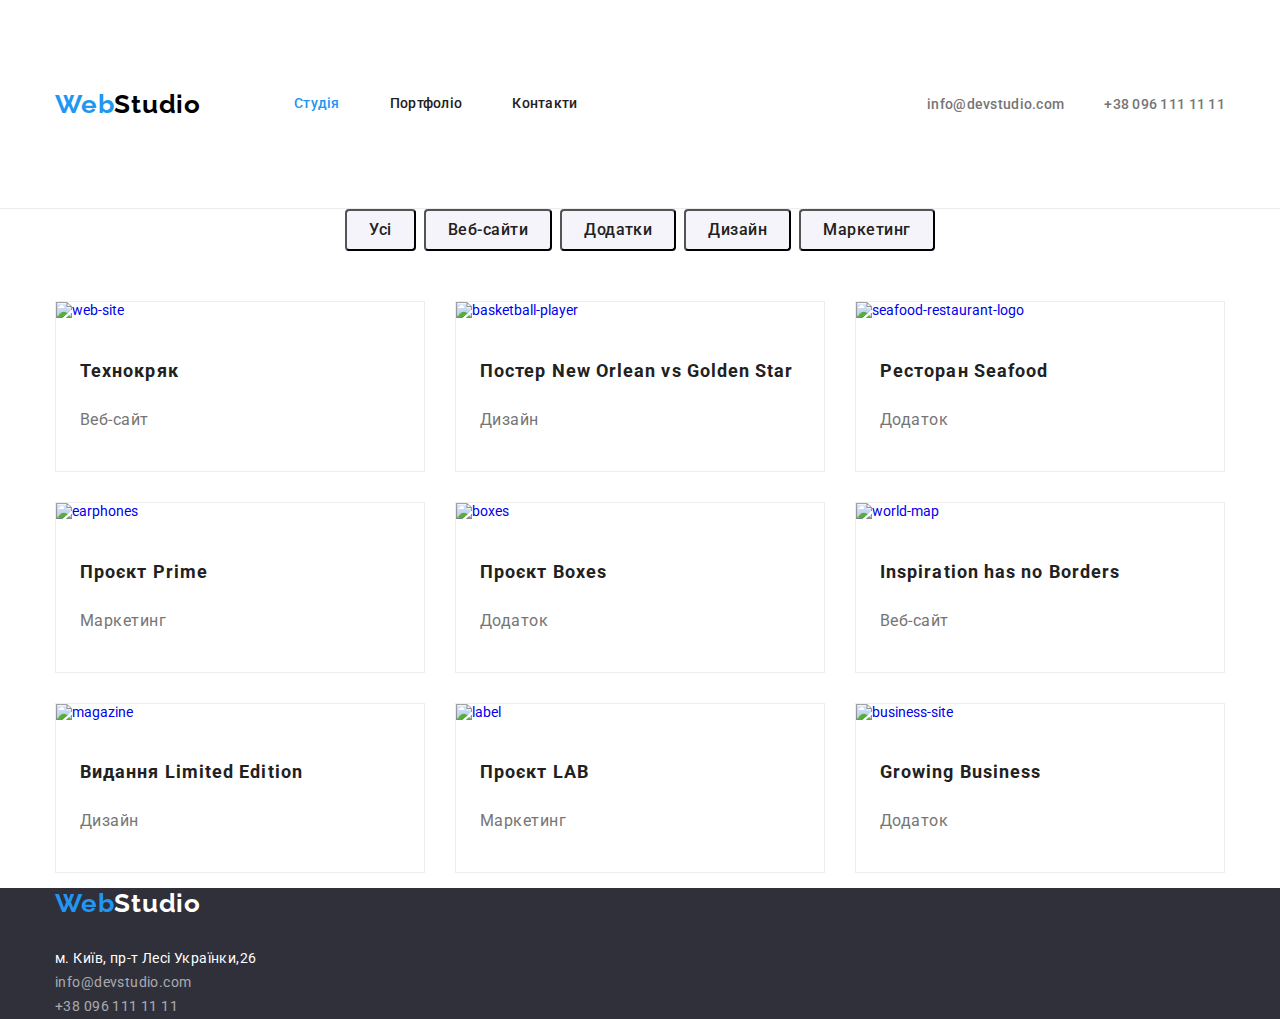
==== portfolio.html @ b1f4fb12 "ДЗ №3" ====
<!DOCTYPE html>
<html lang="en">
<head>
    <meta charset="UTF-8">
    <meta http-equiv="X-UA-Compatible" content="IE=edge">
    <meta name="viewport" content="width=device-width, initial-scale=1.0">
    <title>Portfolio</title>
    <link rel="preconnect" href="https://fonts.googleapis.com">
    <link rel="preconnect" href="https://fonts.gstatic.com" crossorigin>
    <link href="https://fonts.googleapis.com/css2?family=Raleway:wght@700&family=Roboto:wght@400;500;700;900&display=swap" rel="stylesheet">
    <link href="https://cdnjs.cloudflare.com/ajax/libs/modern-normalize/1.1.0/modern-normalize.min.css">
    <link rel="stylesheet" href="./css/styles.css">
</head>
<body>
         <!--Шапка сайту-->
         <header class="header">
            <div class="container">
                <div class="header-container">
                    <nav class="header-nav">
                    <a class="main-logo" href="#">Web<span class="logo">Studio</span></a>
                        <ul class="nav-list">
                            <li class="item"> <a class="nav-link current" href="">Студія</a></li>
                            <li class="item"><a class="nav-link" href="./portfolio.html">Портфоліо</a></li>
                            <li class="item"><a class="nav-link" href="">Контакти</a></li>
                        </ul>
                    </nav>
                    <ul class="menu-list">
                        <li> <a  class="menu-contact" href="mailto:info@devstudio.com">info@devstudio.com</a></li>
                        <li> <a  class="menu-contact" href="tel:+380961111111">+38 096 111 11 11</a></li>
                    </ul>
                </div>
            </div>
        </header>
    </header>
    <!-- Основне -->
    <main>
        <section class="section">
            <div class="container">
            <h1 class="visually-hidden">Portfolio</h1>
            <ul class="button-list">
                <li class="button-item"><button class="button" type="button">Усі</button></li>
                <li class="button-item"><button class="button" type="button">Веб-сайти</button></li>
                <li class="button-item"><button class="button" type="button">Додатки</button></li>
                <li class="button-item"><button class="button" type="button">Дизайн</button></li>
                <li class="button-item"><button class="button" type="button">Маркетинг</button></li>
            </ul>
            </div>
        </section>
        <section class="section">
            <div class="container">
                    <ul class="project-list">
                         <li class="project-item">
                            <a class="project-link" href="#">
                            <img src="./images/img9.jpg" alt="web-site" width="370" >
                            <div class="cards">
                                <h2 class="project-name">Технокряк</h2>
                                <p class="project-type">Вeб-сайт</p>
                            </div>
                            </a>
                        </li>
                        <li class="project-item">
                            <a class="project-link" href="#">
                            <img src="./images/img1.jpg" alt="basketball-player" width="370">
                            <div class="cards">
                                <h2 class="project-name" lang="en">Постер New Orlean vs Golden Star</h2>
                                <p class="project-type">Дизайн</p>
                            </div>                     
                            </a>
                        </li>

                         <li class="project-item">
                            <a class="project-link" href="#">
                            <img src="./images/img2.jpg" alt="seafood-restaurant-logo" width="370">
                            <div class="cards">
                                <h2 class="project-name" lang="en">Ресторан Seafood</h2>
                                <p class="project-type">Додаток</p>
                            </div>
                            </a>

                        </li>
                        <li class="project-item">
                            <a class="project-link" href="#">
                            <img src="./images/img3.jpg" alt="earphones" width="370">
                            <div class="cards">
                            <h2  class="project-name"lang="en">Проєкт Prime</h2>
                            <p class="project-type">Маркетинг</p>
                            </div>
                            </a>
                        </li>
                        <li class="project-item">
                            <a class="project-link"href="#">
                            <img src="./images/img4.jpg" alt="boxes" width="370">
                            <div class="cards">
                                <h2 class="project-name" lang="en">Проєкт Boxes</h2>
                                <p class="project-type">Додаток</p>
                            </div>
                            </a>
                        </li>
                        <li class="project-item">
                            <a class="project-link" href="#">
                            <img src="./images/img5.jpg" alt="world-map" width="370">
                            <div class="cards">
                                <h2 class="project-name" lang="en">Inspiration has no Borders</h2>
                                <p class="project-type">Веб-сайт</p>
                            </div>
                            </a>
                            </li>
                        <li class="project-item">
                            <a class="project-link" href="#">
                            <img src="./images/img6.jpg" alt="magazine" width="370">
                            <div class="cards">
                                <h2 class="project-name" lang="en">Видання Limited Edition</h2>
                                <p class="project-type">Дизайн</p>
                            </div>
                            </a>
                        </li>
                        <li class="project-item">
                            <a class="project-link" href="#">
                            <img src="./images/img7.jpg" alt="label" width="370">
                            <div class="cards">
                                <h2  class="project-name"lang="en">Проєкт LAB</h2>
                                <p class="project-type">Маркетинг</p>
                            </div>
                            </a>    
                        </li>
                        <li class="project-item">
                            <a class="project-link"href="#">
                            <img src="./images/img8.jpg" alt="business-site" width="370">
                            <div class="cards">
                                <h2  class="project-name"lang="en">Growing Business</h2>
                                <p class="project-type">Додаток</p>
                            </div>
                            </a>
                        </li>
                    </ul>
                </div>    
        </section>
    </main> 
    <!--Футер-->
    <footer class="footer">
        <div class="container">
            <a class="main-logo" href="#">Web<span class="logo">studio</span></a>
            <address>
                <ul class="footer-list">
                    <li>
                    <a class="adress" href="https://goo.gl/maps/BNaqMcnyLFimgHKh6" target="_blank" rel="noreffener,noopener,nofollow">
                        м. Київ, пр-т Лесі Українки,26
                    </a>
                    </li>
                    <li>
                    <a class="footer-contact" href="mailto:info@devstudio.com">info@devstudio.com </a>
                    </li>
                    <li>
                    <a class="footer-contact" href="tel:+380961111111">+38 096 111 11 11</a>
                    </li>   
                </ul>
            </address>
        </div>
    </footer>   
</body>
</html>
---- css/styles.css ----
/* Колір основного тексту  #212121 */ 
/* Колір фону #F5F5F5 */

/* Колір вторинного тексту  #757575 */

/* Вторинний колір фону #F5F4FA */
 

/* Колір акцент #2196F3 */
/* Додатковий колір #ffffff */

:root{
    --color-primary:#212121;
    --color-secondary:#757575;
    --color-akcent:#2196F3;
    --color-bgc:#ffffff; 
    --color-bgc-secondary: #F5F4FA;
    
    --color-footer-text:rgba(255, 255, 255, 0.6);
}


*{
    box-sizing: border-box;
}



body{
    background-color:var(--color-bgc);
    color: var(--color-primary);
    font-family: 'Roboto', sans-serif;
    font-weight: 400;
    font-size: 14px;
    margin: 0;  
} 

    /* Утиліти */
h1
h2
h3
h4
h5
h6
p{
    margin-top: 0;
}

.list{
    padding-left: 0;
    margin: 0;
    list-style: none;
}

.link {
	text-decoration: none;
	color: inherit;
}

ul{
    margin: 0;
    padding: 0;    
    list-style-type: none;
}

img{
    display: block;
    max-width: 100%;
    height: auto;
}

address {
	font-style: normal;
}



.container{
    width: 1200px;
    margin-left: auto;
    margin-right: auto;
    padding-left: 15px;
    padding-right: 15px;    
 }

.section{
    display: flex;
    /* padding-top: 94px;
    padding-bottom: 94px; */
}
  



.header{
    display:flex;
    align-items: center;
    border-bottom: 1px solid #ECECEC;
    padding-top: 32px;
    padding-bottom: 32px;
}


/* header */


.header-container{
    display: flex;
    justify-content: space-between;
    align-items: center;
    gap: 40px;
  
}

.header-nav{
    display: flex;
    justify-content: space-between;
    flex-grow: 1;
    align-items: center
}


.nav-list{
    list-style:none;
    display: flex;
    margin: 0;
    padding-top: 32px;
    padding-bottom: 32px;
    gap: 50px;
    /* margin-right-50px */
    margin-left:93px;
    margin-right:auto;
    
}

.nav-link{
    padding-top: 32px;
    padding-bottom: 32px;
    text-decoration: none;
    display: block;
    align-items: center;
    list-style:none;
    color:var(--color-primary);
    font-weight: 500;
    line-height: 1.14;
    letter-spacing: 0.02em;
}
.nav-link:hover, 
.nav-link:focus, 
.nav-link:active{
    color: var(--color-akcent);
}
.menu-list{
    list-style: none;
    display: flex;
    gap: 40px;
    margin: 0;
    padding-top: 32;
    padding-bottom: 32;
  
}
.menu-contact{
    text-decoration: none;
    list-style: none;
    color: var(--color-secondary);
    font-weight: 500;
    line-height: 1.14;
    letter-spacing: 0.02em;
}
.menu-contact:hover,
.menu-contact:focus
{
 color: var(--color-akcent);
}
/* title */


/* .hero-container{
    height: 600px;
    margin-bottom: 94px;
    

} */




.hero{
   
    background-color:#2F303A;    
    text-align: center;
    margin-bottom: 94px;   
    
}

.hero-title{
    color: #ffffff;
    margin: 0 auto;
    margin-bottom: 30px;
    width: 696px;
    font-weight: 900;
    font-size: 44px;
    line-height: 1.363;
    letter-spacing: 0.06em;
    text-transform: uppercase; 
    text-align: center;  

}

.main-button{
    background-color: var(--color-akcent);
    display: inline-block;
    min-height: 50px;
    min-width:216px;
    padding-top: 10px;
    padding-bottom: 10px;
    padding-left: 24px;
    padding-right: 24px;
    margin-bottom: 0;
    border-radius: 4px;
    border: 1px solid transparent;
    color:var(--color-bgc);
    font-family: inherit;
    font-weight: 700;
    font-size: 16px;
    line-height:1.875;
    text-align: center;
    letter-spacing: 0.06em;
    cursor: pointer;
   
    
}
.main-button:focus,
.main-button:hover{
    background-color: #188CE8;
    color: var(--color-bgc);
}

/* About company */
.features-list{
    list-style: none;
}

.section-second{
    padding-top: 94px;
    padding-bottom: 94px;
}

   


.benefits{
    list-style: none;
    /* margin-top: 94px; */
    display: flex;
    justify-content: space-between;
    margin-bottom: 118px;
    
}

.benefits-item{
    margin-right: 30px;
   
   
}

.benefits-item:last-child{
    margin-right: 0;
}

.features-title{
    color: var(--color-primary);
    font-size: 14px;
    line-height:1.14;
    letter-spacing: 0.03em;
    text-transform: uppercase;
    /* text-align: center; */
    margin-bottom: 10px;
}

.features-subtitle{
    color: var(--color-secondary);
    margin: 0;
    line-height:1.71;
    letter-spacing: 0.03em;
}


.section-title{
    color: var(--color-primary);
    margin-bottom: 50px;
    list-style: none;
    font-weight: 700;
    font-size: 36px;
    line-height: 1.16;
    text-align: center;
    letter-spacing: 0.03em;
}

.section-team{
    background-color: var(--color-bgc-secondary);
    padding-top: 94px;
    padding-bottom: 94px;
}

.team-item {
    background-color: var(--color-bgc);
    margin-right: 30px;
}

.team-item:last-child{
    margin-right: 0;
}


.works{
    list-style: none;
    display: flex;
 
}

.works-item:last-child{
    margin-right: 0;
}

.work-item{
    margin-bottom: 30px;
    margin-right: 30px;
    
}

.employees-list{
    list-style: none;
    background-color: var(--color-bgc-secondary);
    display: flex; 
    
}

.employees-names{
    color: var(--color-primary);
    margin-bottom: 10px;
    font-weight: 500;
    font-size: 16px;
    line-height:1.187;
    text-align: center;
    letter-spacing: 0.03em;
}


.job-title{
    color: var(--color-secondary);
    margin: 0;
    font-size: 16px;
    line-height:1.18;
    text-align: center;
    letter-spacing: 0.03em;
}
/* footer */
.footer{
    background-color: #2F303A;
}
.footer-list{
    list-style: none;
    margin-top: 28px;
    
    
}

.adress{
    color: var(--color-bgc);
    margin-bottom: 12px;
    text-decoration: none;
    font-family: 'Roboto';
    font-style: normal;
    font-weight: 400;
    font-size: 14px;
    line-height: 1.71;
    letter-spacing: 0.03em;
}

.adress:hover,
.adress:focus{
    color: var(--color-akcent);
}

.footer-contact{
    color: var(--color-footer-text);
    margin-bottom: 12px;
    text-decoration: none;
    font-style: normal;
    letter-spacing: 0.03em;
    line-height:1.71;
  
}

.footer-contact:hover,
.footer-contact:focus{
    color: var(--color-akcent);
}

.main-logo{
    color: var(--color-akcent);
    text-decoration: none;
    font-family: 'Raleway', sans-serif;
    font-style: normal;
    font-weight: 700;
    font-size: 26px;
    line-height: 1.19;
    letter-spacing: 0.03em    
}

.logo{
    color: #000000; 
    font-family: 'Raleway',sans-serif;
    font-style: normal;
    font-weight: 700;
    display:inline-block
 }

.logo::first-letter{   
    text-transform: uppercase;
}


footer.footer>div a.main-logo>span{
    color: var(--color-bgc);   
}




/* portfolio */
.button-list{
    text-decoration: none;
    list-style: none;
    display: flex;
    justify-content:center;
    align-items: center;
    
    
    
}

.visually-hidden {
    position: absolute;
      white-space: nowrap;
      width: 1px;
      height: 1px;
      overflow: hidden;
      border: 0;
      padding: 0;
      clip: rect(0 0 0 0);
      clip-path: inset(50%);
      margin: -1px;
}

.button{
    background-color: var(--color-bgc-secondary);
    color: var(--color-primary);
    font-family:inherit;
    font-weight: 500;
    font-size: 16px;
    line-height: 1.62;
    cursor: pointer;
    text-align: center;
    letter-spacing: 0.03em;
    border-radius: 4px;
    padding: 6px 22px;
    margin-bottom: 50px;
    
}

.button-item{
    margin-right: 8px;
   
}
.button-item:last-child{
    margin-right: 0;
}

.button:hover,
.button:focus{
    background-color: var(--color-akcent);
    color:var(--color-bgc);  
}





.project-list{
    list-style: none;
    display: flex;
    flex-wrap: wrap; 
    margin: -15px;  
    margin-bottom: 0;  
        
}

.project-item{
    width: 370px;
    display: flex;
    flex-wrap: wrap;
    margin: 15px;
    border: 1px solid #EEEEEE;
}

.cards{
    padding-left: 24px;
    padding-right: 24px;
    padding-top: 20px;
    padding-bottom: 20px;
}





.project-item:nth-child(3n){
margin-right: 0;
}



.project-link{
    text-decoration: none;
    list-style:none
}
.project-name{
    text-decoration: none;
    color: var(--color-primary);
    font-size: 18px;
    line-height:2;
    letter-spacing: 0.06em;
}

.project-type{
    text-decoration: none;
    color: var(--color-secondary);
    font-weight: 400;
    font-size: 16px;
    line-height: 1.87;
    letter-spacing: 0.03em;
}
.current{
    color: var(--color-akcent);
}
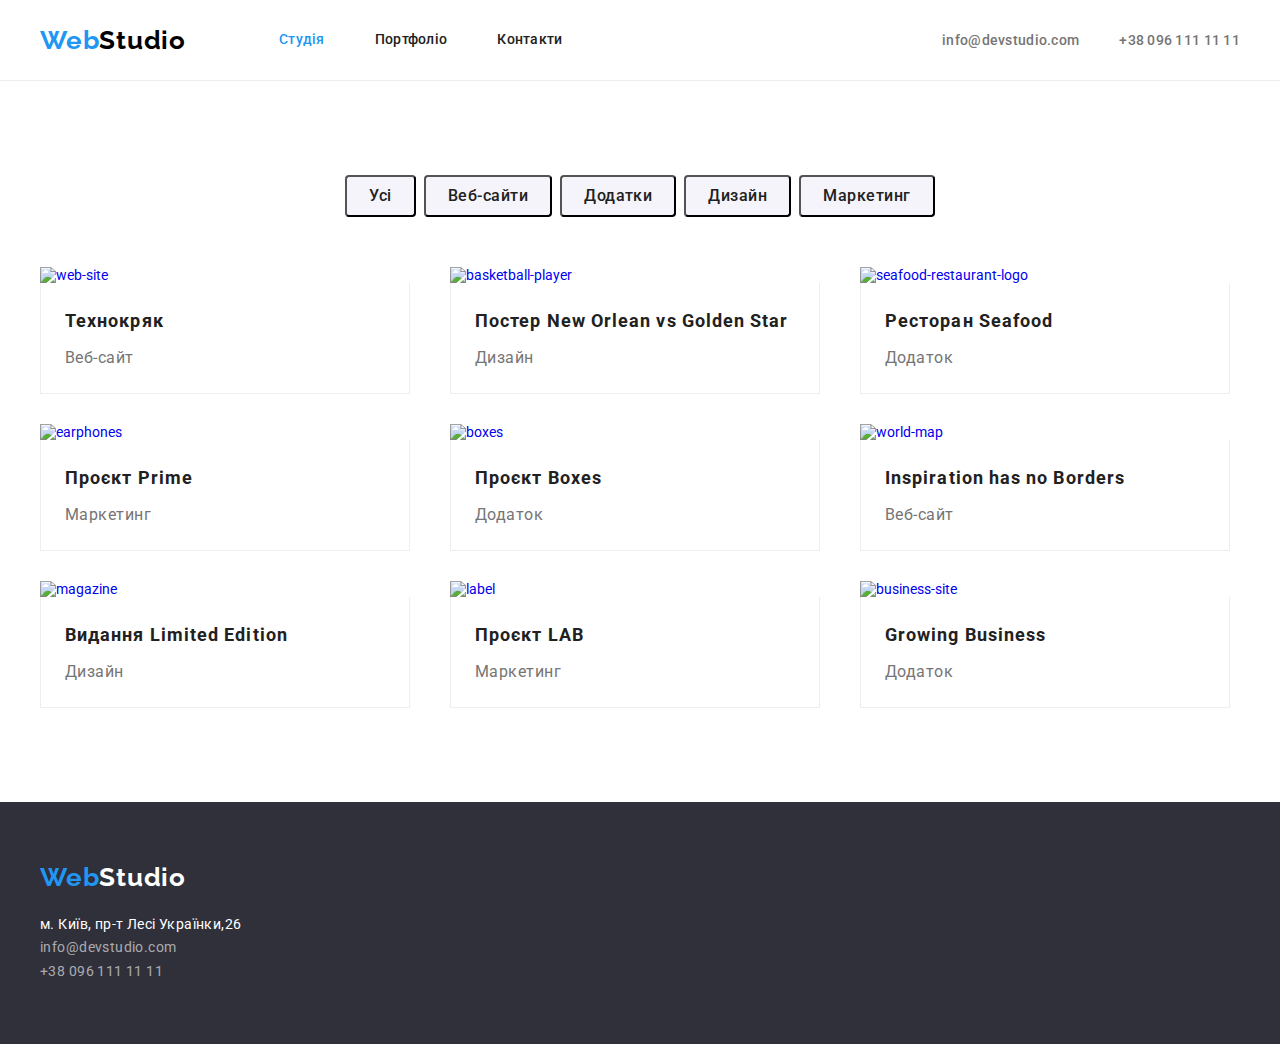
==== commit a7517348: "ДЗ № 3" ====
--- a/portfolio.html
+++ b/portfolio.html
@@ -8,7 +8,7 @@
     <link rel="preconnect" href="https://fonts.googleapis.com">
     <link rel="preconnect" href="https://fonts.gstatic.com" crossorigin>
     <link href="https://fonts.googleapis.com/css2?family=Raleway:wght@700&family=Roboto:wght@400;500;700;900&display=swap" rel="stylesheet">
-    <link href="https://cdnjs.cloudflare.com/ajax/libs/modern-normalize/1.1.0/modern-normalize.min.css">
+    <link rel="stylesheet" href="https://cdnjs.cloudflare.com/ajax/libs/modern-normalize/1.1.0/modern-normalize.min.css" integrity="sha512-wpPYUAdjBVSE4KJnH1VR1HeZfpl1ub8YT/NKx4PuQ5NmX2tKuGu6U/JRp5y+Y8XG2tV+wKQpNHVUX03MfMFn9Q==" crossorigin="anonymous" referrerpolicy="no-referrer" />
     <link rel="stylesheet" href="./css/styles.css">
 </head>
 <body>
@@ -44,96 +44,93 @@
                 <li class="button-item"><button class="button" type="button">Дизайн</button></li>
                 <li class="button-item"><button class="button" type="button">Маркетинг</button></li>
             </ul>
-            </div>
-        </section>
-        <section class="section">
-            <div class="container">
-                    <ul class="project-list">
-                         <li class="project-item">
-                            <a class="project-link" href="#">
-                            <img src="./images/img9.jpg" alt="web-site" width="370" >
-                            <div class="cards">
-                                <h2 class="project-name">Технокряк</h2>
-                                <p class="project-type">Вeб-сайт</p>
-                            </div>
-                            </a>
-                        </li>
-                        <li class="project-item">
-                            <a class="project-link" href="#">
-                            <img src="./images/img1.jpg" alt="basketball-player" width="370">
-                            <div class="cards">
-                                <h2 class="project-name" lang="en">Постер New Orlean vs Golden Star</h2>
-                                <p class="project-type">Дизайн</p>
-                            </div>                     
-                            </a>
-                        </li>
+            
+            <ul class="project-list">
+                <li class="project-item">
+                    <a class="project-link" href="#">
+                    <img src="./images/img9.jpg" alt="web-site" width="370" >
+                    <div class="cards">
+                        <h2 class="project-name">Технокряк</h2>
+                        <p class="project-type">Вeб-сайт</p>
+                    </div>
+                    </a>
+                </li>
+                <li class="project-item">
+                    <a class="project-link" href="#">
+                    <img src="./images/img1.jpg" alt="basketball-player" width="370">
+                    <div class="cards">
+                        <h2 class="project-name" lang="en">Постер New Orlean vs Golden Star</h2>
+                        <p class="project-type">Дизайн</p>
+                    </div>                     
+                    </a>
+                </li>
 
-                         <li class="project-item">
-                            <a class="project-link" href="#">
-                            <img src="./images/img2.jpg" alt="seafood-restaurant-logo" width="370">
-                            <div class="cards">
-                                <h2 class="project-name" lang="en">Ресторан Seafood</h2>
-                                <p class="project-type">Додаток</p>
-                            </div>
-                            </a>
+                <li class="project-item">
+                    <a class="project-link" href="#">
+                    <img src="./images/img2.jpg" alt="seafood-restaurant-logo" width="370">
+                    <div class="cards">
+                        <h2 class="project-name" lang="en">Ресторан Seafood</h2>
+                        <p class="project-type">Додаток</p>
+                    </div>
+                    </a>
 
-                        </li>
-                        <li class="project-item">
-                            <a class="project-link" href="#">
-                            <img src="./images/img3.jpg" alt="earphones" width="370">
-                            <div class="cards">
-                            <h2  class="project-name"lang="en">Проєкт Prime</h2>
-                            <p class="project-type">Маркетинг</p>
-                            </div>
-                            </a>
-                        </li>
-                        <li class="project-item">
-                            <a class="project-link"href="#">
-                            <img src="./images/img4.jpg" alt="boxes" width="370">
-                            <div class="cards">
-                                <h2 class="project-name" lang="en">Проєкт Boxes</h2>
-                                <p class="project-type">Додаток</p>
-                            </div>
-                            </a>
-                        </li>
-                        <li class="project-item">
-                            <a class="project-link" href="#">
-                            <img src="./images/img5.jpg" alt="world-map" width="370">
-                            <div class="cards">
-                                <h2 class="project-name" lang="en">Inspiration has no Borders</h2>
-                                <p class="project-type">Веб-сайт</p>
-                            </div>
-                            </a>
-                            </li>
-                        <li class="project-item">
-                            <a class="project-link" href="#">
-                            <img src="./images/img6.jpg" alt="magazine" width="370">
-                            <div class="cards">
-                                <h2 class="project-name" lang="en">Видання Limited Edition</h2>
-                                <p class="project-type">Дизайн</p>
-                            </div>
-                            </a>
-                        </li>
-                        <li class="project-item">
-                            <a class="project-link" href="#">
-                            <img src="./images/img7.jpg" alt="label" width="370">
-                            <div class="cards">
-                                <h2  class="project-name"lang="en">Проєкт LAB</h2>
-                                <p class="project-type">Маркетинг</p>
-                            </div>
-                            </a>    
-                        </li>
-                        <li class="project-item">
-                            <a class="project-link"href="#">
-                            <img src="./images/img8.jpg" alt="business-site" width="370">
-                            <div class="cards">
-                                <h2  class="project-name"lang="en">Growing Business</h2>
-                                <p class="project-type">Додаток</p>
-                            </div>
-                            </a>
-                        </li>
-                    </ul>
-                </div>    
+                    </li>
+                <li class="project-item">
+                    <a class="project-link" href="#">
+                    <img src="./images/img3.jpg" alt="earphones" width="370">
+                    <div class="cards">
+                        <h2  class="project-name"lang="en">Проєкт Prime</h2>
+                        <p class="project-type">Маркетинг</p>
+                    </div>
+                    </a>
+                </li>
+                <li class="project-item">
+                    <a class="project-link"href="#">
+                    <img src="./images/img4.jpg" alt="boxes" width="370">
+                    <div class="cards">
+                        <h2 class="project-name" lang="en">Проєкт Boxes</h2>
+                        <p class="project-type">Додаток</p>
+                    </div>
+                    </a>
+                </li>
+                <li class="project-item">
+                    <a class="project-link" href="#">
+                    <img src="./images/img5.jpg" alt="world-map" width="370">
+                    <div class="cards">
+                        <h2 class="project-name" lang="en">Inspiration has no Borders</h2>
+                        <p class="project-type">Веб-сайт</p>
+                    </div>
+                    </a>
+                </li>
+                <li class="project-item">
+                    <a class="project-link" href="#">
+                    <img src="./images/img6.jpg" alt="magazine" width="370">
+                    <div class="cards">
+                        <h2 class="project-name" lang="en">Видання Limited Edition</h2>
+                        <p class="project-type">Дизайн</p>
+                    </div>
+                    </a>
+                </li>
+                <li class="project-item">
+                    <a class="project-link" href="#">
+                    <img src="./images/img7.jpg" alt="label" width="370">
+                    <div class="cards">
+                        <h2  class="project-name"lang="en">Проєкт LAB</h2>
+                        <p class="project-type">Маркетинг</p>
+                    </div>
+                    </a>    
+                </li>
+                <li class="project-item">
+                    <a class="project-link"href="#">
+                    <img src="./images/img8.jpg" alt="business-site" width="370">
+                    <div class="cards">
+                        <h2  class="project-name"lang="en">Growing Business</h2>
+                        <p class="project-type">Додаток</p>
+                    </div>
+                    </a>
+                </li>
+            </ul>
+            </div>    
         </section>
     </main> 
     <!--Футер-->
--- a/css/styles.css
+++ b/css/styles.css
@@ -20,7 +20,10 @@
 }
 
 
-*{
+*
+*::before,
+*::after
+{
     box-sizing: border-box;
 }
 
@@ -36,14 +39,14 @@
 } 
 
     /* Утиліти */
-h1
-h2
-h3
-h4
-h5
-h6
+h1,
+h2,
+h3,
+h4,
+h5,
+h6,
 p{
-    margin-top: 0;
+    margin:0;
 }
 
 .list{
@@ -84,24 +87,21 @@
  }
 
 .section{
-    display: flex;
-    /* padding-top: 94px;
-    padding-bottom: 94px; */
-}
+    padding-top: 94px;
+    padding-bottom: 94px;
   
-
-
+}
+  
+
+/* header */
 
 .header{
     display:flex;
     align-items: center;
     border-bottom: 1px solid #ECECEC;
-    padding-top: 32px;
-    padding-bottom: 32px;
-}
-
-
-/* header */
+   
+}
+
 
 
 .header-container{
@@ -114,8 +114,6 @@
 
 .header-nav{
     display: flex;
-    justify-content: space-between;
-    flex-grow: 1;
     align-items: center
 }
 
@@ -124,14 +122,14 @@
     list-style:none;
     display: flex;
     margin: 0;
-    padding-top: 32px;
-    padding-bottom: 32px;
     gap: 50px;
-    /* margin-right-50px */
     margin-left:93px;
-    margin-right:auto;
-    
-}
+    
+    
+    
+}
+
+
 
 .nav-link{
     padding-top: 32px;
@@ -155,13 +153,14 @@
     display: flex;
     gap: 40px;
     margin: 0;
+ 
+  
+}
+.menu-contact{
+    text-decoration: none;
+    list-style: none;
     padding-top: 32;
     padding-bottom: 32;
-  
-}
-.menu-contact{
-    text-decoration: none;
-    list-style: none;
     color: var(--color-secondary);
     font-weight: 500;
     line-height: 1.14;
@@ -172,15 +171,7 @@
 {
  color: var(--color-akcent);
 }
-/* title */
-
-
-/* .hero-container{
-    height: 600px;
-    margin-bottom: 94px;
-    
-
-} */
+ /* title  */
 
 
 
@@ -189,7 +180,9 @@
    
     background-color:#2F303A;    
     text-align: center;
-    margin-bottom: 94px;   
+    padding-top: 200px; 
+    padding-bottom: 200px;
+
     
 }
 
@@ -218,7 +211,6 @@
     padding-right: 24px;
     margin-bottom: 0;
     border-radius: 4px;
-    border: 1px solid transparent;
     color:var(--color-bgc);
     font-family: inherit;
     font-weight: 700;
@@ -251,15 +243,15 @@
 
 .benefits{
     list-style: none;
-    /* margin-top: 94px; */
     display: flex;
     justify-content: space-between;
-    margin-bottom: 118px;
+   
     
 }
 
 .benefits-item{
     margin-right: 30px;
+    width: calc((100% - 90px) / 4);
    
    
 }
@@ -274,7 +266,6 @@
     line-height:1.14;
     letter-spacing: 0.03em;
     text-transform: uppercase;
-    /* text-align: center; */
     margin-bottom: 10px;
 }
 
@@ -288,13 +279,13 @@
 
 .section-title{
     color: var(--color-primary);
-    margin-bottom: 50px;
     list-style: none;
     font-weight: 700;
     font-size: 36px;
     line-height: 1.16;
     text-align: center;
     letter-spacing: 0.03em;
+    margin-bottom: 50px;
 }
 
 .section-team{
@@ -312,22 +303,32 @@
     margin-right: 0;
 }
 
+.team-card{
+    padding-top: 30px;
+    padding-bottom: 30px;
+}
+
 
 .works{
     list-style: none;
     display: flex;
+    
  
 }
 
-.works-item:last-child{
+
+.work-item{
+    margin: bottom 0;
+    margin-right: 30px;
+    
+}
+
+.work-item:last-child{
+
     margin-right: 0;
 }
-
-.work-item{
-    margin-bottom: 30px;
-    margin-right: 30px;
-    
-}
+   
+
 
 .employees-list{
     list-style: none;
@@ -355,20 +356,22 @@
     text-align: center;
     letter-spacing: 0.03em;
 }
+
+
 /* footer */
 .footer{
     background-color: #2F303A;
+    padding-top: 60px;
+    padding-bottom: 60px;
 }
 .footer-list{
     list-style: none;
-    margin-top: 28px;
-    
-    
+
 }
 
 .adress{
     color: var(--color-bgc);
-    margin-bottom: 12px;
+    margin-bottom:12px;
     text-decoration: none;
     font-family: 'Roboto';
     font-style: normal;
@@ -426,6 +429,16 @@
     color: var(--color-bgc);   
 }
 
+.footer .main-logo{
+    display: block;
+    margin-bottom: 20px;
+}
+
+
+
+
+
+
 
 
 
@@ -436,6 +449,8 @@
     display: flex;
     justify-content:center;
     align-items: center;
+    margin-bottom: 50px;
+    
     
     
     
@@ -466,7 +481,8 @@
     letter-spacing: 0.03em;
     border-radius: 4px;
     padding: 6px 22px;
-    margin-bottom: 50px;
+    
+    
     
 }
 
@@ -492,17 +508,20 @@
     list-style: none;
     display: flex;
     flex-wrap: wrap; 
-    margin: -15px;  
-    margin-bottom: 0;  
+    gap: 30px;
+      
+    
         
 }
 
 .project-item{
-    width: 370px;
+
     display: flex;
     flex-wrap: wrap;
-    margin: 15px;
-    border: 1px solid #EEEEEE;
+    flex-basis: calc((100% - 60px) / 3);
+    
+    
+    
 }
 
 .cards{
@@ -510,6 +529,9 @@
     padding-right: 24px;
     padding-top: 20px;
     padding-bottom: 20px;
+    border-bottom:1px solid #EEEEEE;
+    border-right:1px solid #EEEEEE;
+    border-left:1px solid #EEEEEE;
 }
 
 
@@ -532,6 +554,7 @@
     font-size: 18px;
     line-height:2;
     letter-spacing: 0.06em;
+    margin-bottom: 4px;
 }
 
 .project-type{
